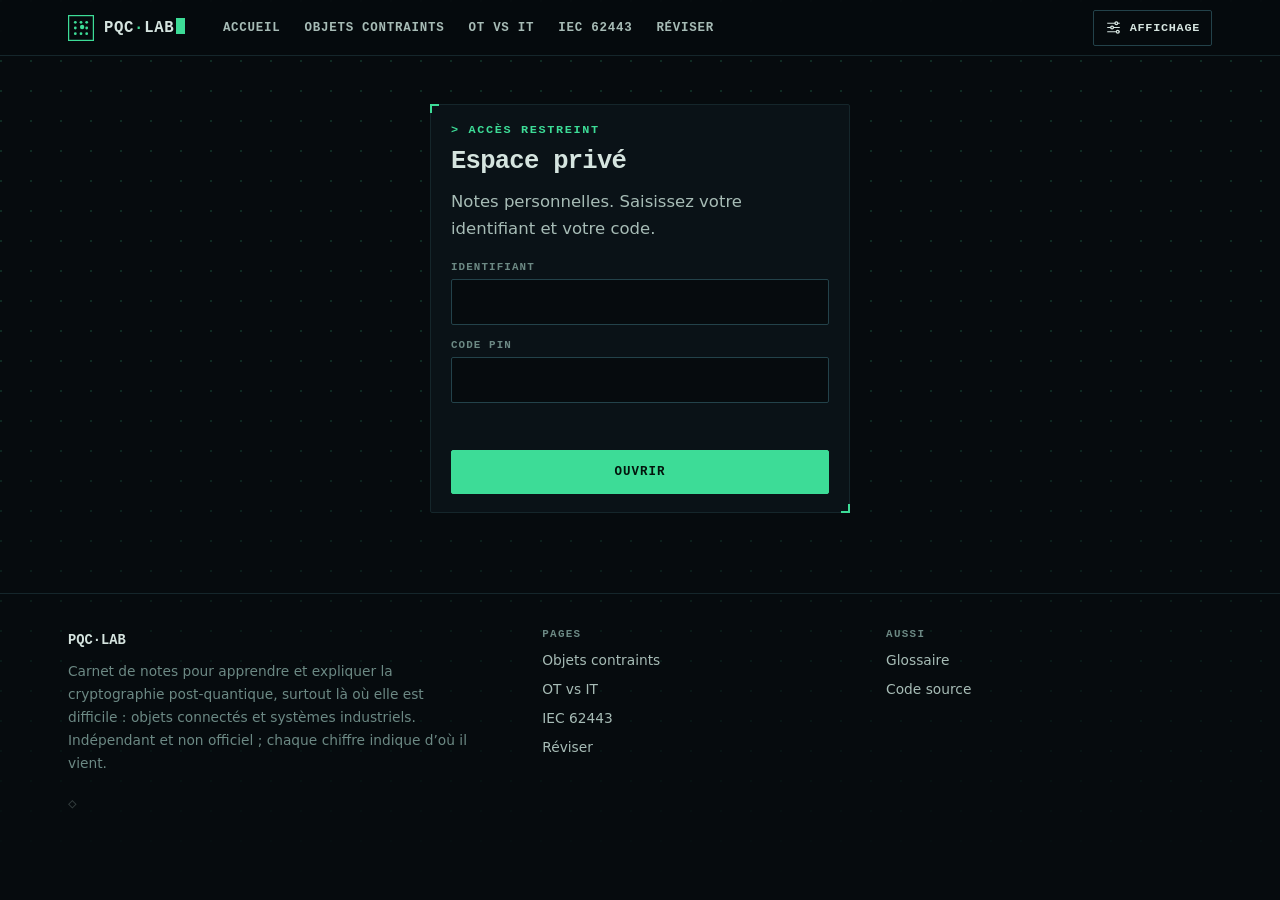
==== espace.html @ dbc04771 "New identity (terminal / crypto theme), public learning site, encrypted private area Co-Authored-By:" ====
<!doctype html>
<html lang="fr">
<head>
<meta charset="utf-8">
<meta name="viewport" content="width=device-width, initial-scale=1, viewport-fit=cover">
<meta name="robots" content="noindex,nofollow">
<title>Espace privé – PQC·LAB</title>
<meta name="theme-color" content="#060b0e">
<script>(function(){var d=document.documentElement,t='dark';try{t=localStorage.getItem('pqc-theme')||'dark';}catch(e){}if(t==='light'||t==='dark')d.setAttribute('data-theme',t);})();</script>
<link rel="stylesheet" href="assets/site.css">
<style>
ul.ck{list-style:none;padding:0;margin:10px 0 0}
ul.ck li{margin:8px 0}
ul.ck label{display:flex;gap:10px;align-items:flex-start;cursor:pointer;line-height:1.4}
ul.ck input{margin-top:3px;width:18px;height:18px;accent-color:var(--accent);flex:none}
ul.ck input:checked+*,ul.ck label:has(input:checked){color:var(--fg-3);text-decoration:line-through}
</style>
</head>
<body data-page="priv">
<a class="skip" href="#main">Aller au contenu</a>
<div id="site-header"></div>
<div id="site-sheet"></div>

<main id="main">
<div class="wrap">

  <div class="login card" id="gate">
    <div class="eyebrow">accès restreint</div>
    <h1 style="font-size:1.6rem;margin-top:10px">Espace privé</h1>
    <p style="color:var(--fg-2);margin:10px 0 0">Notes personnelles. Saisissez votre identifiant et votre code.</p>
    <form id="login-form" autocomplete="off">
      <div><label for="uid">Identifiant</label><input id="uid" name="uid" type="text" autocomplete="username" autocapitalize="none" spellcheck="false" required></div>
      <div><label for="pin">Code PIN</label><input id="pin" name="pin" type="password" inputmode="numeric" autocomplete="current-password" required></div>
      <p class="err" id="err" role="alert"></p>
      <button class="btn" type="submit">Ouvrir</button>
    </form>
  </div>

  <div id="vault" hidden>
    <header class="pagehead" style="padding-bottom:0">
      <div class="eyebrow">espace privé</div>
      <h1>Préparer le forum</h1>
      <div class="lock-bar"><p class="lead" style="margin:0;font-size:1rem">Check-list, programme, questions à poser, réponses d'expert et règles de la thèse CIFRE.</p><button type="button" class="btn sec" id="lock">Verrouiller</button></div>
    </header>
    <article class="wide" id="vault-content" style="max-width:860px"></article>
  </div>

</div>
</main>

<div id="site-footer"></div>
<nav id="site-tabbar"></nav>
<script src="assets/glossary.js"></script>
<script src="assets/site.js"></script>
<script src="assets/tools.js"></script>
<script src="assets/vault.js"></script>
</body>
</html>
---- assets/site.css ----
/* PQC Lab : identité « carnet de cryptanalyste ».
   Fond sombre quadrillé comme un réseau de points, chasse fixe pour les titres et les données,
   angles marqués, aucune pastille arrondie. Thèmes : sombre (défaut), clair « papier », auto. */

:root{
  color-scheme:light;
  --bg:#eef1ea; --bg-elev:#f9faf5; --bg-sunk:#e4e9df; --bg-tint:#e9eee4;
  --fg:#0c1a19; --fg-2:#2c4440; --fg-3:#566e69;
  --line:#c9d3c8; --line-strong:#9fb1a8;
  --accent:#087a50; --accent-2:#0a6c93; --accent-ink:#f4fbf7; --accent-soft:rgba(8,122,80,.09);
  --amber:#865600; --red:#b3261e; --ok:#087a50;
  --dots:rgba(12,26,25,.10); --glow:none;
  --font:ui-sans-serif,system-ui,-apple-system,"Segoe UI",Roboto,"Helvetica Neue",Arial,sans-serif;
  --mono:ui-monospace,"Cascadia Code","SF Mono",Menlo,Consolas,"Liberation Mono",monospace;
  --header-h:56px;
}
:root[data-theme="dark"]{
  color-scheme:dark;
  --bg:#060b0e; --bg-elev:#0a1217; --bg-sunk:#070e12; --bg-tint:#09151a;
  --fg:#d5e4df; --fg-2:#a7bcb6; --fg-3:#6c8984;
  --line:#15262b; --line-strong:#23424a;
  --accent:#3ddc97; --accent-2:#4cc9f0; --accent-ink:#03140c; --accent-soft:rgba(61,220,151,.09);
  --amber:#f2b84b; --red:#ff7070; --ok:#3ddc97;
  --dots:rgba(61,220,151,.16); --glow:0 0 22px rgba(61,220,151,.30);
}
@media (prefers-color-scheme: dark){
  :root:not([data-theme="light"]){
    color-scheme:dark;
    --bg:#060b0e; --bg-elev:#0a1217; --bg-sunk:#070e12; --bg-tint:#09151a;
    --fg:#d5e4df; --fg-2:#a7bcb6; --fg-3:#6c8984;
    --line:#15262b; --line-strong:#23424a;
    --accent:#3ddc97; --accent-2:#4cc9f0; --accent-ink:#03140c; --accent-soft:rgba(61,220,151,.09);
    --amber:#f2b84b; --red:#ff7070; --ok:#3ddc97;
    --dots:rgba(61,220,151,.16); --glow:0 0 22px rgba(61,220,151,.30);
  }
}

/* ---------- Base ---------- */
*,*::before,*::after{box-sizing:border-box}
html{scroll-behavior:smooth;scroll-padding-top:calc(var(--header-h) + 18px);-webkit-text-size-adjust:100%}
body{margin:0;background:var(--bg);color:var(--fg);font:16.5px/1.68 var(--font);text-rendering:optimizeLegibility;
  padding-left:env(safe-area-inset-left);padding-right:env(safe-area-inset-right);position:relative;min-height:100vh}
/* Réseau de points : image d'un réseau euclidien, discrète, en fond fixe */
body::before{content:"";position:fixed;inset:0;z-index:-1;pointer-events:none;
  background-image:radial-gradient(circle at 1px 1px,var(--dots) 1.2px,transparent 1.6px);background-size:30px 30px;
  -webkit-mask-image:linear-gradient(to bottom,#000 0,#000 40%,transparent 100%);mask-image:linear-gradient(to bottom,#000 0,#000 40%,transparent 100%)}
@media (prefers-reduced-motion:reduce){html{scroll-behavior:auto}*,*::before,*::after{animation:none!important;transition:none!important}}
img,svg{max-width:100%}
a{color:var(--accent);text-underline-offset:3px;text-decoration-thickness:1px}
a:hover{text-decoration-thickness:2px}
:focus-visible{outline:2px solid var(--accent);outline-offset:2px}
::selection{background:var(--accent);color:var(--accent-ink)}
p,li,dd,dt,td,th,summary,figcaption{overflow-wrap:anywhere}
.skip{position:absolute;left:-999px;top:8px;background:var(--accent);color:var(--accent-ink);padding:8px 14px;z-index:100;font-family:var(--mono)}
.skip:focus{left:12px}
.sr{position:absolute;width:1px;height:1px;overflow:hidden;clip:rect(0 0 0 0);white-space:nowrap}
.mono{font-family:var(--mono);font-variant-numeric:tabular-nums}

/* ---------- Niveaux de lecture ---------- */
.lv2,.lv3{display:none}
body[data-level="2"] .lv2,body[data-level="3"] .lv2{display:revert}
body[data-level="3"] .lv3{display:revert}

/* ---------- En-tête ---------- */
.progress{position:fixed;left:0;top:0;height:2px;width:100%;transform-origin:0 0;transform:scaleX(0);background:var(--accent);box-shadow:var(--glow);z-index:60;pointer-events:none}
.hdr{position:sticky;top:0;z-index:50;height:var(--header-h);background:color-mix(in srgb,var(--bg) 88%,transparent);
  backdrop-filter:blur(10px);-webkit-backdrop-filter:blur(10px);border-bottom:1px solid var(--line)}
.hdr-in{max-width:1180px;margin:0 auto;height:100%;padding:0 18px;display:flex;align-items:center;gap:16px}
.brand{display:flex;align-items:center;gap:10px;text-decoration:none;color:var(--fg);font:700 .98rem var(--mono);letter-spacing:.04em;white-space:nowrap}
.brand svg{width:26px;height:26px;flex:none}
.brand .cur{display:inline-block;width:.55em;height:1em;background:var(--accent);margin-left:2px;animation:blink 1.1s steps(1) infinite;vertical-align:-.12em}
@keyframes blink{50%{opacity:0}}
.nav-d{display:none;gap:0;margin-left:10px}
.nav-d a{color:var(--fg-2);text-decoration:none;font:600 .78rem var(--mono);letter-spacing:.06em;text-transform:uppercase;padding:19px 12px 17px;border-bottom:2px solid transparent;white-space:nowrap}
.nav-d a:hover{color:var(--fg)}
.nav-d a[aria-current="page"]{color:var(--accent);border-bottom-color:var(--accent)}
.hdr-actions{margin-left:auto;display:flex;gap:8px;align-items:center}
.ibtn{appearance:none;border:1px solid var(--line-strong);background:transparent;color:var(--fg);height:36px;min-width:36px;border-radius:2px;
  display:inline-flex;align-items:center;justify-content:center;gap:8px;padding:0 11px;cursor:pointer;font:600 .74rem var(--mono);letter-spacing:.06em;text-transform:uppercase}
.ibtn:hover{border-color:var(--accent);color:var(--accent)}
.ibtn svg{width:17px;height:17px}
.ibtn .lbl{display:none}
@media (min-width:560px){.ibtn .lbl{display:inline}}
@media (min-width:1200px){.nav-d{display:flex}.menu-btn{display:none}}

.panel{position:absolute;right:max(12px,calc(50% - 578px));top:calc(var(--header-h) + 6px);width:min(340px,calc(100vw - 24px));
  background:var(--bg-elev);border:1px solid var(--line-strong);border-radius:2px;padding:16px;display:none;z-index:70;box-shadow:0 18px 40px rgba(0,0,0,.35)}
.panel.open{display:block}
.panel h4{margin:0 0 8px;font:700 .7rem var(--mono);letter-spacing:.1em;text-transform:uppercase;color:var(--fg-3)}
.panel h4::before{content:"// ";color:var(--accent)}
.panel .grp+.grp{margin-top:16px}
.seg{display:grid;grid-auto-flow:column;grid-auto-columns:1fr;border:1px solid var(--line-strong);border-radius:2px}
.seg button{appearance:none;border:0;border-right:1px solid var(--line-strong);background:transparent;color:var(--fg-2);font:600 .76rem var(--mono);letter-spacing:.04em;padding:9px 6px;cursor:pointer;min-height:40px}
.seg button:last-child{border-right:0}
.seg button[aria-pressed="true"]{background:var(--accent);color:var(--accent-ink)}
.panel p{margin:8px 0 0;font-size:.8rem;color:var(--fg-3);line-height:1.45}

.sheet{position:fixed;inset:var(--header-h) 0 0 0;background:var(--bg);z-index:45;padding:10px 18px 90px;overflow:auto;display:none}
.sheet.open{display:block}
.sheet a{display:flex;align-items:baseline;justify-content:space-between;gap:12px;padding:15px 2px;border-bottom:1px solid var(--line);color:var(--fg);text-decoration:none;font:700 1rem var(--mono)}
.sheet a::before{content:"> ";color:var(--accent)}
.sheet a span{font:400 .82rem var(--font);color:var(--fg-3);margin-left:auto}
.sheet a[aria-current="page"]{color:var(--accent)}

.tabbar{position:fixed;left:0;right:0;bottom:0;z-index:48;display:grid;grid-template-columns:repeat(5,1fr);background:color-mix(in srgb,var(--bg) 92%,transparent);
  backdrop-filter:blur(10px);-webkit-backdrop-filter:blur(10px);border-top:1px solid var(--line);padding-bottom:env(safe-area-inset-bottom)}
.tabbar a{display:flex;flex-direction:column;align-items:center;gap:3px;padding:8px 2px 7px;color:var(--fg-3);text-decoration:none;font:600 .6rem var(--mono);letter-spacing:.05em;text-transform:uppercase;min-height:54px;border-top:2px solid transparent}
.tabbar svg{width:21px;height:21px}
.tabbar a[aria-current="page"]{color:var(--accent);border-top-color:var(--accent)}
@media (min-width:1020px){.tabbar{display:none}}
body{padding-bottom:64px}
@media (min-width:1020px){body{padding-bottom:0}}

/* ---------- Mise en page ---------- */
.wrap{max-width:1180px;margin:0 auto;padding:0 18px}
.page{display:grid;grid-template-columns:minmax(0,1fr);gap:0 56px}
@media (min-width:1020px){.page.has-toc{grid-template-columns:230px minmax(0,1fr)}}
.toc{display:none}
@media (min-width:1020px){.toc{display:block;position:sticky;top:calc(var(--header-h) + 28px);align-self:start;max-height:calc(100vh - var(--header-h) - 56px);overflow:auto;padding-bottom:20px}}
.toc h4{margin:0 0 10px;font:700 .7rem var(--mono);letter-spacing:.1em;text-transform:uppercase;color:var(--fg-3)}
.toc h4::before{content:"// ";color:var(--accent)}
.toc a{display:block;color:var(--fg-3);text-decoration:none;font-size:.88rem;padding:6px 0 6px 14px;border-left:1px solid var(--line-strong);line-height:1.35}
.toc a:hover{color:var(--fg)}
.toc a[aria-current="true"]{color:var(--accent);border-left:2px solid var(--accent);padding-left:13px;font-weight:600}
.toc-m{margin:14px 0 4px}
@media (min-width:1020px){.toc-m{display:none}}
.toc-m summary{font:700 .8rem var(--mono);letter-spacing:.06em;text-transform:uppercase}
.toc-m a{display:block;padding:9px 2px;color:var(--fg-2);text-decoration:none;border-bottom:1px solid var(--line);font-size:.95rem}

article{max-width:760px;min-width:0}
article.wide{max-width:none}
h1,h2,h3,h4{line-height:1.2;margin:0;font-family:var(--mono);font-weight:700;letter-spacing:-.02em}
h1{font-size:clamp(1.85rem,5.4vw,3rem);letter-spacing:-.03em}
h2{font-size:clamp(1.25rem,3vw,1.6rem);margin:64px 0 12px;padding-top:18px;position:relative;border-top:1px solid var(--line)}
h2::before{content:"//";color:var(--accent);margin-right:.5em;font-weight:400}
h3{font-size:1.05rem;margin:30px 0 8px}
h3::before{content:"› ";color:var(--accent)}
h4{font-size:.95rem;margin:18px 0 6px}
h2 .anchor,h3 .anchor{opacity:0;position:absolute;left:-1.4em;color:var(--fg-3);text-decoration:none;font-weight:400}
h2:hover .anchor,h3:hover .anchor{opacity:1}
@media (max-width:1019px){h2 .anchor,h3 .anchor{display:none}}
.eyebrow{font:700 .74rem var(--mono);letter-spacing:.14em;text-transform:uppercase;color:var(--accent)}
.eyebrow::before{content:"> "}
.lead{font-size:1.14rem;color:var(--fg-2);line-height:1.6;margin:16px 0 0;max-width:62ch}
.meta{display:flex;flex-wrap:wrap;gap:4px 18px;color:var(--fg-3);font:400 .76rem var(--mono);margin-top:18px}
p{margin:12px 0}
ul,ol{padding-left:1.25em;margin:10px 0}
li{margin:6px 0}
li::marker{color:var(--accent)}
strong{font-weight:700;color:var(--fg)}
code{font-family:var(--mono);font-size:.86em;background:var(--bg-sunk);border:1px solid var(--line);padding:1px 6px;border-radius:2px}
hr{border:0;border-top:1px solid var(--line);margin:40px 0}

/* ---------- Hero et terminal ---------- */
.hero{position:relative;overflow:hidden;border-bottom:1px solid var(--line)}
.hero-in{max-width:1180px;margin:0 auto;padding:44px 18px 40px;position:relative}
@media (min-width:900px){.hero-in{padding:72px 18px 64px;display:grid;grid-template-columns:minmax(0,1.05fr) minmax(0,1fr);gap:48px;align-items:center}}
.hero h1{max-width:15ch}
.hero .lead{max-width:50ch}
.cta{display:flex;flex-wrap:wrap;gap:10px;margin-top:26px}
.btn{appearance:none;display:inline-flex;align-items:center;justify-content:center;gap:8px;min-height:44px;padding:0 18px;border-radius:2px;background:var(--accent);color:var(--accent-ink);
  border:1px solid var(--accent);font:700 .78rem var(--mono);letter-spacing:.08em;text-transform:uppercase;text-decoration:none;cursor:pointer}
.btn:hover{box-shadow:var(--glow);text-decoration:none}
.btn.sec{background:transparent;color:var(--fg);border-color:var(--line-strong)}
.btn.sec:hover{border-color:var(--accent);color:var(--accent);box-shadow:none}
.term{border:1px solid var(--line-strong);background:var(--bg-sunk);border-radius:2px;margin-top:30px;box-shadow:0 0 0 1px var(--line),var(--glow)}
@media (min-width:900px){.term{margin-top:0}}
.term-bar{display:flex;align-items:center;gap:6px;padding:8px 12px;border-bottom:1px solid var(--line);font:400 .7rem var(--mono);color:var(--fg-3)}
.term-bar i{width:8px;height:8px;border:1px solid var(--line-strong);display:inline-block}
.term-bar span{margin-left:8px}
.term pre{margin:0;padding:16px 16px 18px;font:400 .8rem/1.75 var(--mono);color:var(--fg-2);overflow-x:auto;white-space:pre}
.term .p{color:var(--accent)}.term .d{color:var(--fg-3)}.term .k{color:var(--accent-2)}.term .w{color:var(--amber)}.term .g{color:var(--fg)}
.term .cur{display:inline-block;width:.55em;height:1em;background:var(--accent);vertical-align:-.15em;animation:blink 1.1s steps(1) infinite}
.pagehead{padding:44px 0 6px}
@media (min-width:760px){.pagehead{padding:66px 0 10px}}
.crumbs{font:400 .78rem var(--mono);color:var(--fg-3);margin-bottom:14px}
.crumbs a{color:var(--fg-3);text-decoration:none}
.crumbs a:hover{color:var(--accent)}

/* ---------- Panneaux ---------- */
.grid{display:grid;gap:14px}
.g2{grid-template-columns:repeat(auto-fit,minmax(min(100%,300px),1fr))}
.g3{grid-template-columns:repeat(auto-fit,minmax(min(100%,240px),1fr))}
.g4{grid-template-columns:repeat(auto-fit,minmax(min(100%,200px),1fr))}
.card{position:relative;background:var(--bg-elev);border:1px solid var(--line);border-radius:2px;padding:18px 20px}
.card::before,.card::after{content:"";position:absolute;width:9px;height:9px;pointer-events:none;border:0 solid var(--accent)}
.card::before{left:-1px;top:-1px;border-left-width:2px;border-top-width:2px}
.card::after{right:-1px;bottom:-1px;border-right-width:2px;border-bottom-width:2px}
.card h3,.card h4{margin-top:0}
.card h3::before{content:""}
.card p:first-child{margin-top:0}
.card p:last-child{margin-bottom:0}
a.card{display:block;color:inherit;text-decoration:none;transition:border-color .15s,background .15s}
a.card:hover{border-color:var(--accent);background:var(--bg-tint)}
a.card .go{display:inline-block;font:700 .74rem var(--mono);letter-spacing:.08em;text-transform:uppercase;color:var(--accent);margin-top:10px}
.stat{font:700 2rem/1.05 var(--mono);letter-spacing:-.03em;color:var(--accent);font-variant-numeric:tabular-nums;text-shadow:var(--glow);overflow-wrap:anywhere}
.stat small{font-size:.8rem;font-weight:400;color:var(--fg-3);letter-spacing:0;margin-left:5px;text-shadow:none}
.stat-l{color:var(--fg-2);font-size:.9rem;margin-top:8px;line-height:1.5}
.kv{display:grid;grid-template-columns:auto 1fr;gap:6px 16px;margin:0}
.kv dt{color:var(--fg-3);font:400 .8rem var(--mono)}
.kv dd{margin:0;font-weight:500}

/* Encadrés : barre latérale, étiquette de journal */
.note{border:1px solid var(--line);border-left-width:3px;border-radius:0;padding:12px 16px;margin:22px 0;background:var(--bg-tint);border-left-color:var(--accent)}
.note .nt{font:700 .7rem var(--mono);letter-spacing:.12em;text-transform:uppercase;margin-bottom:6px;color:var(--accent)}
.note .nt::before{content:"// "}
.note p{margin:6px 0}
.note.retenir{border-left-color:var(--accent)}
.note.dire{border-left-color:var(--accent-2)}.note.dire .nt{color:var(--accent-2)}
.note.piege{border-left-color:var(--amber)}.note.piege .nt{color:var(--amber)}
.note.verif{border-left-color:var(--red)}.note.verif .nt{color:var(--red)}

/* Indicateurs de fiabilité : texte de journal, pas de pastille */
.badge{display:inline;font:400 .72rem var(--mono);letter-spacing:.02em;white-space:nowrap;padding:0;background:none;border-radius:0;vertical-align:baseline;margin:0 .15em}
.badge::before{content:"["}.badge::after{content:"]"}
.b-prim{color:var(--accent)}.b-sec{color:var(--amber)}.b-ver{color:var(--red)}.b-info{color:var(--accent-2)}
.chip{display:inline-block;font:600 .7rem var(--mono);letter-spacing:.06em;text-transform:uppercase;background:none;padding:0;white-space:nowrap}
.chip::before{content:"■ "}
.k1{color:var(--accent-2)}.k2{color:#c19bff}.k3{color:var(--amber)}.k4{color:var(--accent)}.k5{color:#ff8fb8}.k0{color:var(--fg-3)}
:root:not([data-theme="dark"]) .k2{color:#5b34a3}
:root:not([data-theme="dark"]) .k5{color:#a8285f}
.src{font:400 .74rem var(--mono);color:var(--fg-3);text-decoration:none;border:0;padding:0;margin-left:.3em;white-space:nowrap}
.src::before{content:"↗ "}
.src:hover{color:var(--accent);text-decoration:underline}

abbr.g{text-decoration:underline dotted var(--accent);text-underline-offset:3px;cursor:help;border:0}
.tip{position:fixed;z-index:90;max-width:min(320px,calc(100vw - 24px));background:var(--bg-elev);color:var(--fg);border:1px solid var(--accent);padding:10px 12px;border-radius:2px;
  font-size:.84rem;line-height:1.45;box-shadow:0 12px 32px rgba(0,0,0,.45);pointer-events:none;display:none}
.tip b{display:block;margin-bottom:3px;font:700 .78rem var(--mono);color:var(--accent)}

/* Tableaux */
.tw{overflow-x:auto;-webkit-overflow-scrolling:touch;border:1px solid var(--line);background:var(--bg-elev);margin:18px 0;border-radius:2px}
table{width:100%;border-collapse:collapse;font-size:.9rem}
th,td{text-align:left;vertical-align:top;padding:10px 14px;border-bottom:1px solid var(--line)}
tr:last-child td{border-bottom:0}
thead th{background:var(--bg-sunk);color:var(--fg-3);font:700 .68rem var(--mono);letter-spacing:.08em;text-transform:uppercase;white-space:nowrap}
td.n,th.n{text-align:right;font-variant-numeric:tabular-nums;font-family:var(--mono);font-size:.84rem}
tbody tr:hover{background:var(--bg-tint)}
td:first-child{font-weight:600}
caption{caption-side:bottom;text-align:left;color:var(--fg-3);font-size:.78rem;padding:10px 14px}

/* Détails */
details{background:var(--bg-elev);border:1px solid var(--line);border-radius:2px;padding:0 16px;margin:10px 0}
summary{cursor:pointer;padding:13px 0;font:700 .92rem var(--mono);list-style:none;display:flex;justify-content:space-between;gap:14px;align-items:center}
summary::-webkit-details-marker{display:none}
summary::after{content:"[+]";color:var(--accent);font-weight:400;flex:none}
details[open] summary::after{content:"[–]"}
details>*:not(summary){margin-bottom:14px}

/* Onglets */
.tabs{display:flex;gap:0;overflow-x:auto;scrollbar-width:none;margin:18px 0 12px;border-bottom:1px solid var(--line)}
.tabs::-webkit-scrollbar{display:none}
.tabs button{flex:none;appearance:none;border:0;border-bottom:2px solid transparent;background:transparent;color:var(--fg-3);font:700 .76rem var(--mono);letter-spacing:.06em;text-transform:uppercase;
  padding:11px 16px;min-height:44px;cursor:pointer;margin-bottom:-1px}
.tabs button:hover{color:var(--fg)}
.tabs button[aria-selected="true"],.tabs button[aria-pressed="true"]{color:var(--accent);border-bottom-color:var(--accent);background:var(--accent-soft)}
.tabpanel[hidden]{display:none}

/* Outils : fenêtres de terminal */
.tool{position:relative;background:var(--bg-elev);border:1px solid var(--line-strong);border-radius:2px;padding:0 20px 20px;margin:24px 0}
.tool-h{display:flex;flex-wrap:wrap;gap:4px 12px;align-items:baseline;justify-content:space-between;margin:0 -20px 14px;padding:10px 20px;background:var(--bg-sunk);border-bottom:1px solid var(--line)}
.tool-h h3{margin:0;font-size:.92rem}
.tool-h h3::before{content:"$ ";color:var(--accent)}
.tool-h .tag{font:400 .68rem var(--mono);letter-spacing:.1em;text-transform:uppercase;color:var(--fg-3)}
.tool-h .tag::before{content:"["}.tool-h .tag::after{content:"]"}
.ctl{display:grid;gap:14px;margin:16px 0;grid-template-columns:repeat(auto-fit,minmax(min(100%,220px),1fr))}
.ctl label{display:block;font:700 .68rem var(--mono);letter-spacing:.08em;text-transform:uppercase;color:var(--fg-3);margin-bottom:6px}
select,input[type="number"],input[type="search"],input[type="text"],input[type="password"]{width:100%;min-height:46px;border-radius:2px;border:1px solid var(--line-strong);background:var(--bg);color:var(--fg);padding:0 12px;font:500 .95rem var(--mono)}
select:focus,input:focus{border-color:var(--accent);outline:none;box-shadow:0 0 0 1px var(--accent)}
input[type="range"]{width:100%;accent-color:var(--accent);height:28px}
.out{display:grid;gap:10px;grid-template-columns:repeat(auto-fit,minmax(min(100%,130px),1fr));margin-top:14px}
.out .cell{background:var(--bg-sunk);border:1px solid var(--line);border-radius:2px;padding:12px 14px}
.out .cell b{display:block;font:700 1.4rem/1.1 var(--mono);letter-spacing:-.02em;font-variant-numeric:tabular-nums;color:var(--accent)}
.out .cell span{font-size:.76rem;color:var(--fg-3)}
.bars{display:grid;gap:9px;margin-top:16px}
.bar-row{display:grid;grid-template-columns:minmax(96px,150px) 1fr auto;gap:10px;align-items:center;font-size:.84rem}
.bar-row .nm{color:var(--fg-2);font-weight:600}
.bar-row .tr{height:10px;background:var(--bg-sunk);border:1px solid var(--line)}
.bar-row .fl{display:block;height:100%;background:var(--accent);min-width:2px;transition:width .35s cubic-bezier(.2,.7,.2,1)}
.bar-row .fl.pq{background:var(--accent-2)}
.bar-row .v{font:600 .78rem var(--mono);color:var(--fg-2);min-width:78px;text-align:right}
.verdict{margin-top:14px;border:1px solid var(--line);border-left-width:3px;padding:12px 16px;font:600 .88rem/1.5 var(--mono);background:var(--bg-sunk)}
.verdict.ok{border-left-color:var(--accent);color:var(--accent)}
.verdict.bad{border-left-color:var(--red);color:var(--red)}
.verdict.mid{border-left-color:var(--amber);color:var(--amber)}
.legend{display:flex;flex-wrap:wrap;gap:6px 16px;font:400 .74rem var(--mono);color:var(--fg-3);margin-top:10px}
.legend i{display:inline-block;width:10px;height:10px;margin-right:6px;vertical-align:-1px}

.fig{margin:22px 0}
.fig svg{width:100%;height:auto;display:block}
figcaption{color:var(--fg-3);font-size:.82rem;margin-top:8px}

.steps{counter-reset:s;list-style:none;padding:0;margin:18px 0}
.steps li{counter-increment:s;position:relative;padding:0 0 22px 54px;margin:0}
.steps li::before{content:counter(s,decimal-leading-zero);position:absolute;left:0;top:0;width:38px;height:30px;border:1px solid var(--accent);color:var(--accent);font:700 .8rem var(--mono);display:grid;place-items:center}
.steps li::after{content:"";position:absolute;left:19px;top:34px;bottom:4px;width:1px;background:var(--line-strong)}
.steps li:last-child::after{display:none}
.steps b{display:block;margin-bottom:2px;font-family:var(--mono)}

.fc{position:relative;border:1px solid var(--line);border-radius:2px;background:var(--bg-elev);padding:16px 18px}
.fc .q{font:700 .95rem/1.45 var(--mono)}
.fc .a{display:none;margin-top:12px;padding-top:12px;border-top:1px dashed var(--line-strong);color:var(--fg-2)}
.fc.open .a{display:block}
.fc .row{display:flex;gap:8px;margin-top:14px;flex-wrap:wrap}

/* Pied de page */
.ftr{border-top:1px solid var(--line);margin-top:80px;padding:34px 0 56px;color:var(--fg-3);font-size:.86rem}
.ftr-in{max-width:1180px;margin:0 auto;padding:0 18px;display:grid;gap:18px}
@media (min-width:760px){.ftr-in{grid-template-columns:1.4fr 1fr 1fr}}
.ftr a{color:var(--fg-2);text-decoration:none;display:block;padding:3px 0}
.ftr a:hover{color:var(--accent)}
.ftr h5{margin:0 0 6px;font:700 .68rem var(--mono);letter-spacing:.12em;text-transform:uppercase;color:var(--fg-3)}
.ftr .vault{display:inline-block;margin-top:14px;opacity:.28;font:400 .9rem var(--mono);letter-spacing:.2em;padding:6px 8px 6px 0}
.ftr .vault:hover{opacity:1;color:var(--accent)}
.totop{position:fixed;right:max(14px,env(safe-area-inset-right));bottom:calc(74px + env(safe-area-inset-bottom));width:42px;height:42px;border-radius:2px;border:1px solid var(--line-strong);
  background:var(--bg-elev);color:var(--accent);cursor:pointer;display:none;place-items:center;z-index:40}
.totop.show{display:grid}
.totop svg{width:19px;height:19px}
@media (min-width:1020px){.totop{bottom:22px}}

/* ---------- Composants d'outils ---------- */
.purdue{display:grid;gap:14px;grid-template-columns:minmax(0,1fr);margin-top:14px}
@media (min-width:760px){.purdue{grid-template-columns:300px minmax(0,1fr)}}
.pl{display:grid;gap:6px;align-content:start}
.plv{appearance:none;border:1px solid var(--line);border-radius:2px;padding:11px 14px;text-align:left;cursor:pointer;background:var(--bg-elev);
  display:flex;flex-direction:column;gap:1px;color:var(--fg);font:inherit;min-height:56px;border-left-width:4px}
.plv .pn{font:700 .66rem var(--mono);letter-spacing:.1em;text-transform:uppercase;color:var(--fg-3)}
.plv .pt{font-weight:600;font-size:.92rem}
.plv.k1{border-left-color:var(--accent-2)}.plv.k2{border-left-color:#c19bff}.plv.k3{border-left-color:var(--amber)}.plv.k4{border-left-color:var(--accent)}.plv.k5{border-left-color:#ff8fb8}.plv.k0{border-left-color:var(--fg-3)}
.plv[aria-pressed="true"]{background:var(--accent-soft);border-color:var(--accent)}
.pd{background:var(--bg-sunk);border:1px solid var(--line);border-radius:2px;padding:18px 20px}
.pd .kv{grid-template-columns:110px 1fr}
@media (max-width:520px){.pd .kv{grid-template-columns:1fr}.pd .kv dt{margin-top:8px}}
.im{display:grid;gap:14px;margin-top:14px}
@media (min-width:900px){.im{grid-template-columns:minmax(0,1.25fr) minmax(0,1fr)}}
.im-list{display:grid;gap:12px;grid-template-columns:repeat(auto-fit,minmax(140px,1fr));align-content:start}
.im-col h5{margin:0 0 6px;font:700 .66rem var(--mono);letter-spacing:.1em;text-transform:uppercase;color:var(--fg-3)}
.imb{appearance:none;display:block;width:100%;text-align:left;border:1px solid var(--line);background:var(--bg-elev);color:var(--fg);font:600 .82rem var(--mono);
  padding:9px 12px;border-radius:2px;margin-bottom:6px;cursor:pointer;min-height:42px}
.imb:hover{border-color:var(--accent)}
.imb[aria-pressed="true"]{background:var(--accent);border-color:var(--accent);color:var(--accent-ink)}
.im-det{background:var(--bg-sunk);border:1px solid var(--line);border-radius:2px;padding:18px 20px;align-self:start}
.sl-picker .seg{margin:12px 0}
.sl-out{background:var(--bg-sunk);border:1px solid var(--line);border-radius:2px;padding:16px 18px}
.mtrack,.ltrack{position:relative;height:30px;background:var(--bg-sunk);border:1px solid var(--line-strong);margin:18px 0 8px}
.mtrack .seg-y,.mtrack .seg-x{position:absolute;top:0;height:100%}
.mtrack .seg-y{left:0;background:var(--accent-2)}
.mtrack .seg-x{background:var(--accent)}
.mmark{position:absolute;top:-8px;bottom:-8px;width:3px;background:var(--red);transform:translateX(-1px)}
.mmark span{position:absolute;top:-20px;left:50%;transform:translateX(-50%);font:700 .72rem var(--mono);color:var(--red)}
.ltrack .lbar{position:absolute;top:5px;bottom:5px;background:var(--accent-2)}
.lmark{position:absolute;top:-8px;bottom:-8px;width:2px;background:var(--fg-3)}
.lmark span{position:absolute;top:-20px;left:50%;transform:translateX(-50%);font:700 .72rem var(--mono);color:var(--fg-3)}
.axis{display:flex;justify-content:space-between;font:400 .72rem var(--mono);color:var(--fg-3)}
.pill-row{display:flex;flex-wrap:wrap;gap:8px;margin-top:6px}
.pill-row button{appearance:none;border:1px solid var(--line-strong);background:transparent;color:var(--fg-2);font:600 .76rem var(--mono);padding:7px 13px;border-radius:2px;cursor:pointer;min-height:38px}
.pill-row button:hover{border-color:var(--accent);color:var(--accent)}

/* Agenda (créneaux horaires) */
.slots{list-style:none;margin:0;padding:0}
.slot{display:grid;grid-template-columns:58px minmax(0,1fr);gap:12px;padding:13px 0;border-bottom:1px solid var(--line)}
.slot[hidden]{display:none}
.slot time{font:700 .9rem var(--mono);color:var(--accent)}
.slot .t{font-weight:600;display:block}
.slot .w{display:block;color:var(--fg-3);font-size:.86rem;margin-top:2px}
.slot .chip{margin-top:6px}
.slot.now{background:var(--accent-soft);border-left:3px solid var(--accent);padding-left:12px;margin:0 -12px 0 -15px;padding-right:12px}
.day[hidden]{display:none}
.empty{display:none;color:var(--fg-3)}
.filters{display:flex;gap:0;overflow-x:auto;scrollbar-width:none;margin:6px 0 10px;border:1px solid var(--line-strong);width:max-content;max-width:100%}
.filters::-webkit-scrollbar{display:none}
.filters button{flex:none;appearance:none;border:0;border-right:1px solid var(--line-strong);background:transparent;color:var(--fg-3);font:600 .72rem var(--mono);letter-spacing:.04em;padding:6px 13px;min-height:36px;cursor:pointer}
.filters button:last-child{border-right:0}
.filters button[aria-pressed="true"]{background:var(--accent);color:var(--accent-ink)}

.zc{display:grid;gap:10px;margin:18px 0;grid-template-columns:minmax(0,1fr)}
@media (min-width:760px){.zc{grid-template-columns:minmax(0,1fr) 74px minmax(0,1fr) 74px minmax(0,1fr)}}
.zone{border:1px solid var(--accent);border-radius:2px;padding:14px 16px;background:var(--bg-elev)}
.zone h4{margin:0 0 4px}
.zone .sltag{float:right}
.zone ul{margin:6px 0 0;padding-left:1.1em;font-size:.88rem;color:var(--fg-2)}
.cdt{display:flex;align-items:center;justify-content:center;flex-direction:column;gap:4px;color:var(--accent-2);font:700 .64rem var(--mono);letter-spacing:.06em;text-transform:uppercase;text-align:center}
.cdt i{display:block;width:100%;height:0;border-top:2px dashed var(--accent-2)}
@media (max-width:759px){.cdt{flex-direction:row;padding:2px 0}.cdt i{width:0;height:26px;border-top:0;border-left:2px dashed var(--accent-2)}}

.cols2{display:grid;gap:14px;grid-template-columns:repeat(auto-fit,minmax(min(100%,300px),1fr))}
.gl-list{display:grid;gap:10px;grid-template-columns:repeat(auto-fit,minmax(min(100%,300px),1fr));margin-top:14px}
.gl-list .card{margin:0}
.search{display:flex;gap:10px;align-items:center;flex-wrap:wrap}
.search input{flex:1;min-width:200px}
.rowgap{display:flex;flex-wrap:wrap;gap:8px;align-items:center}
.fl-stat{font:700 .8rem var(--mono);color:var(--accent)}
.src-list{columns:1;font-size:.9rem;list-style:none;padding:0}
.src-list li{break-inside:avoid;margin:8px 0;padding-left:1.2em;position:relative}
.src-list li::before{content:"›";position:absolute;left:0;color:var(--accent)}
@media (min-width:760px){.src-list.two{columns:2;column-gap:36px}}

/* Connexion à l'espace privé */
.login{max-width:420px;margin:48px auto}
.login form{display:grid;gap:14px;margin-top:18px}
.login label{display:block;font:700 .68rem var(--mono);letter-spacing:.1em;text-transform:uppercase;color:var(--fg-3);margin-bottom:6px}
.login .err{min-height:1.4em;font:600 .82rem var(--mono);color:var(--red);margin:0}
.lock-bar{display:flex;justify-content:space-between;align-items:center;gap:12px;flex-wrap:wrap;margin:8px 0 0}

/* Impression */
@media print{
  :root{--bg:#fff;--bg-elev:#fff;--fg:#000;--fg-2:#222;--fg-3:#555;--line:#bbb;--line-strong:#888;--accent:#000;--accent-2:#000;--amber:#000;--red:#000}
  .hdr,.tabbar,.progress,.totop,.toc,.toc-m,.panel,.sheet,.cta,.tool .ctl,.ftr .vault{display:none!important}
  body::before{display:none}
  body{background:#fff;color:#000;font-size:11pt;padding:0}
  .lv2,.lv3{display:revert!important}
  .card,.tool,.note,details{break-inside:avoid}
  details>*{display:block!important}
  a{color:#000}
  .page,.page.has-toc{display:block}
}

@media (max-width:560px){
  .bar-row{grid-template-columns:1fr auto}
  .bar-row .nm{grid-column:1/-1;margin-bottom:-3px}
  .tool{padding:0 16px 16px}
  .tool-h{margin:0 -16px 14px;padding:10px 16px}
  .meta{flex-direction:column;gap:4px}
}
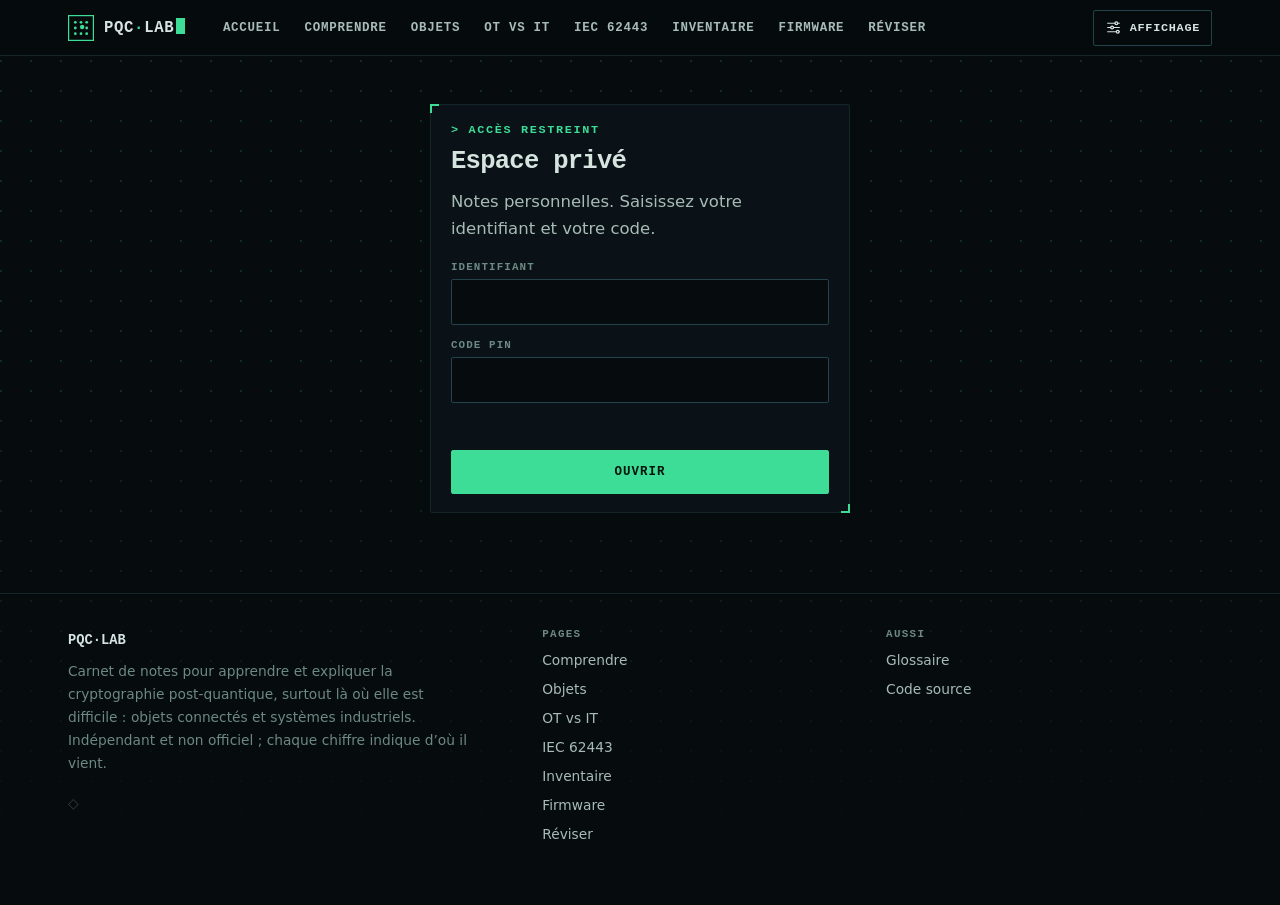
==== commit 3e0b3f20: "Add Comprendre, Inventaire, Firmware pages; offline mode, favicon; verified figures; flat note style" ====
--- a/espace.html
+++ b/espace.html
@@ -6,6 +6,10 @@
 <meta name="robots" content="noindex,nofollow">
 <title>Espace privé – PQC·LAB</title>
 <meta name="theme-color" content="#060b0e">
+<link rel="icon" type="image/svg+xml" href="assets/favicon.svg">
+<link rel="icon" type="image/png" sizes="32x32" href="assets/icon-32.png">
+<link rel="manifest" href="manifest.webmanifest">
+<link rel="apple-touch-icon" href="assets/icon-180.png">
 <script>(function(){var d=document.documentElement,t='dark';try{t=localStorage.getItem('pqc-theme')||'dark';}catch(e){}if(t==='light'||t==='dark')d.setAttribute('data-theme',t);})();</script>
 <link rel="stylesheet" href="assets/site.css">
 <style>
--- a/assets/site.css
+++ b/assets/site.css
@@ -119,9 +119,10 @@
 @media (min-width:1020px){.toc{display:block;position:sticky;top:calc(var(--header-h) + 28px);align-self:start;max-height:calc(100vh - var(--header-h) - 56px);overflow:auto;padding-bottom:20px}}
 .toc h4{margin:0 0 10px;font:700 .7rem var(--mono);letter-spacing:.1em;text-transform:uppercase;color:var(--fg-3)}
 .toc h4::before{content:"// ";color:var(--accent)}
-.toc a{display:block;color:var(--fg-3);text-decoration:none;font-size:.88rem;padding:6px 0 6px 14px;border-left:1px solid var(--line-strong);line-height:1.35}
+.toc a{display:block;color:var(--fg-3);text-decoration:none;font-size:.88rem;padding:6px 0;line-height:1.35}
 .toc a:hover{color:var(--fg)}
-.toc a[aria-current="true"]{color:var(--accent);border-left:2px solid var(--accent);padding-left:13px;font-weight:600}
+.toc a[aria-current="true"]{color:var(--accent);font-weight:600}
+.toc a[aria-current="true"]::before{content:"› "}
 .toc-m{margin:14px 0 4px}
 @media (min-width:1020px){.toc-m{display:none}}
 .toc-m summary{font:700 .8rem var(--mono);letter-spacing:.06em;text-transform:uppercase}
@@ -200,15 +201,14 @@
 .kv dt{color:var(--fg-3);font:400 .8rem var(--mono)}
 .kv dd{margin:0;font-weight:500}
 
-/* Encadrés : barre latérale, étiquette de journal */
-.note{border:1px solid var(--line);border-left-width:3px;border-radius:0;padding:12px 16px;margin:22px 0;background:var(--bg-tint);border-left-color:var(--accent)}
+/* Encadrés : un filet fin au-dessus et une étiquette de journal. Ni fond, ni bande latérale. */
+.note{border:0;border-top:1px solid var(--accent);padding:12px 0 0;margin:26px 0;background:none}
 .note .nt{font:700 .7rem var(--mono);letter-spacing:.12em;text-transform:uppercase;margin-bottom:6px;color:var(--accent)}
 .note .nt::before{content:"// "}
 .note p{margin:6px 0}
-.note.retenir{border-left-color:var(--accent)}
-.note.dire{border-left-color:var(--accent-2)}.note.dire .nt{color:var(--accent-2)}
-.note.piege{border-left-color:var(--amber)}.note.piege .nt{color:var(--amber)}
-.note.verif{border-left-color:var(--red)}.note.verif .nt{color:var(--red)}
+.note.dire{border-top-color:var(--accent-2)}.note.dire .nt{color:var(--accent-2)}
+.note.piege{border-top-color:var(--amber)}.note.piege .nt{color:var(--amber)}
+.note.verif{border-top-color:var(--red)}.note.verif .nt{color:var(--red)}
 
 /* Indicateurs de fiabilité : texte de journal, pas de pastille */
 .badge{display:inline;font:400 .72rem var(--mono);letter-spacing:.02em;white-space:nowrap;padding:0;background:none;border-radius:0;vertical-align:baseline;margin:0 .15em}
@@ -279,10 +279,10 @@
 .bar-row .fl{display:block;height:100%;background:var(--accent);min-width:2px;transition:width .35s cubic-bezier(.2,.7,.2,1)}
 .bar-row .fl.pq{background:var(--accent-2)}
 .bar-row .v{font:600 .78rem var(--mono);color:var(--fg-2);min-width:78px;text-align:right}
-.verdict{margin-top:14px;border:1px solid var(--line);border-left-width:3px;padding:12px 16px;font:600 .88rem/1.5 var(--mono);background:var(--bg-sunk)}
-.verdict.ok{border-left-color:var(--accent);color:var(--accent)}
-.verdict.bad{border-left-color:var(--red);color:var(--red)}
-.verdict.mid{border-left-color:var(--amber);color:var(--amber)}
+.verdict{margin-top:14px;border:1px solid var(--line-strong);padding:12px 16px;font:600 .88rem/1.5 var(--mono);background:var(--bg-sunk)}
+.verdict.ok{border-color:var(--accent);color:var(--accent)}
+.verdict.bad{border-color:var(--red);color:var(--red)}
+.verdict.mid{border-color:var(--amber);color:var(--amber)}
 .legend{display:flex;flex-wrap:wrap;gap:6px 16px;font:400 .74rem var(--mono);color:var(--fg-3);margin-top:10px}
 .legend i{display:inline-block;width:10px;height:10px;margin-right:6px;vertical-align:-1px}
 
@@ -323,10 +323,11 @@
 @media (min-width:760px){.purdue{grid-template-columns:300px minmax(0,1fr)}}
 .pl{display:grid;gap:6px;align-content:start}
 .plv{appearance:none;border:1px solid var(--line);border-radius:2px;padding:11px 14px;text-align:left;cursor:pointer;background:var(--bg-elev);
-  display:flex;flex-direction:column;gap:1px;color:var(--fg);font:inherit;min-height:56px;border-left-width:4px}
+  display:flex;flex-direction:column;gap:1px;color:var(--fg);font:inherit;min-height:56px}
 .plv .pn{font:700 .66rem var(--mono);letter-spacing:.1em;text-transform:uppercase;color:var(--fg-3)}
 .plv .pt{font-weight:600;font-size:.92rem}
-.plv.k1{border-left-color:var(--accent-2)}.plv.k2{border-left-color:#c19bff}.plv.k3{border-left-color:var(--amber)}.plv.k4{border-left-color:var(--accent)}.plv.k5{border-left-color:#ff8fb8}.plv.k0{border-left-color:var(--fg-3)}
+.plv .pn::before{content:"■ "}
+.plv.k1 .pn{color:var(--accent-2)}.plv.k2 .pn{color:#c19bff}.plv.k3 .pn{color:var(--amber)}.plv.k4 .pn{color:var(--accent)}.plv.k5 .pn{color:#ff8fb8}.plv.k0 .pn{color:var(--fg-3)}
 .plv[aria-pressed="true"]{background:var(--accent-soft);border-color:var(--accent)}
 .pd{background:var(--bg-sunk);border:1px solid var(--line);border-radius:2px;padding:18px 20px}
 .pd .kv{grid-template-columns:110px 1fr}
@@ -364,7 +365,7 @@
 .slot .t{font-weight:600;display:block}
 .slot .w{display:block;color:var(--fg-3);font-size:.86rem;margin-top:2px}
 .slot .chip{margin-top:6px}
-.slot.now{background:var(--accent-soft);border-left:3px solid var(--accent);padding-left:12px;margin:0 -12px 0 -15px;padding-right:12px}
+.slot.now{background:var(--accent-soft);padding-left:12px;margin:0 -12px;padding-right:12px}
 .day[hidden]{display:none}
 .empty{display:none;color:var(--fg-3)}
 .filters{display:flex;gap:0;overflow-x:auto;scrollbar-width:none;margin:6px 0 10px;border:1px solid var(--line-strong);width:max-content;max-width:100%}
@@ -422,3 +423,15 @@
   .tool-h{margin:0 -16px 14px;padding:10px 16px}
   .meta{flex-direction:column;gap:4px}
 }
+
+/* Chronologie */
+.slots.wide .slot{grid-template-columns:104px minmax(0,1fr)}
+.slot.future time::after{content:" · à venir";display:block;font:400 .66rem var(--mono);color:var(--fg-3)}
+.slot.future .t{color:var(--fg-2)}
+@media (max-width:520px){.slots.wide .slot{grid-template-columns:88px minmax(0,1fr)}}
+
+/* Barre basse : le bouton « Plus » se comporte comme un lien */
+.tabbar button{appearance:none;background:transparent;border:0;border-top:2px solid transparent;cursor:pointer;display:flex;flex-direction:column;align-items:center;gap:3px;
+  padding:8px 2px 7px;color:var(--fg-3);font:600 .6rem var(--mono);letter-spacing:.05em;text-transform:uppercase;min-height:54px}
+.tabbar button[aria-current="page"]{color:var(--accent);border-top-color:var(--accent)}
+.tabbar button svg{width:21px;height:21px}
